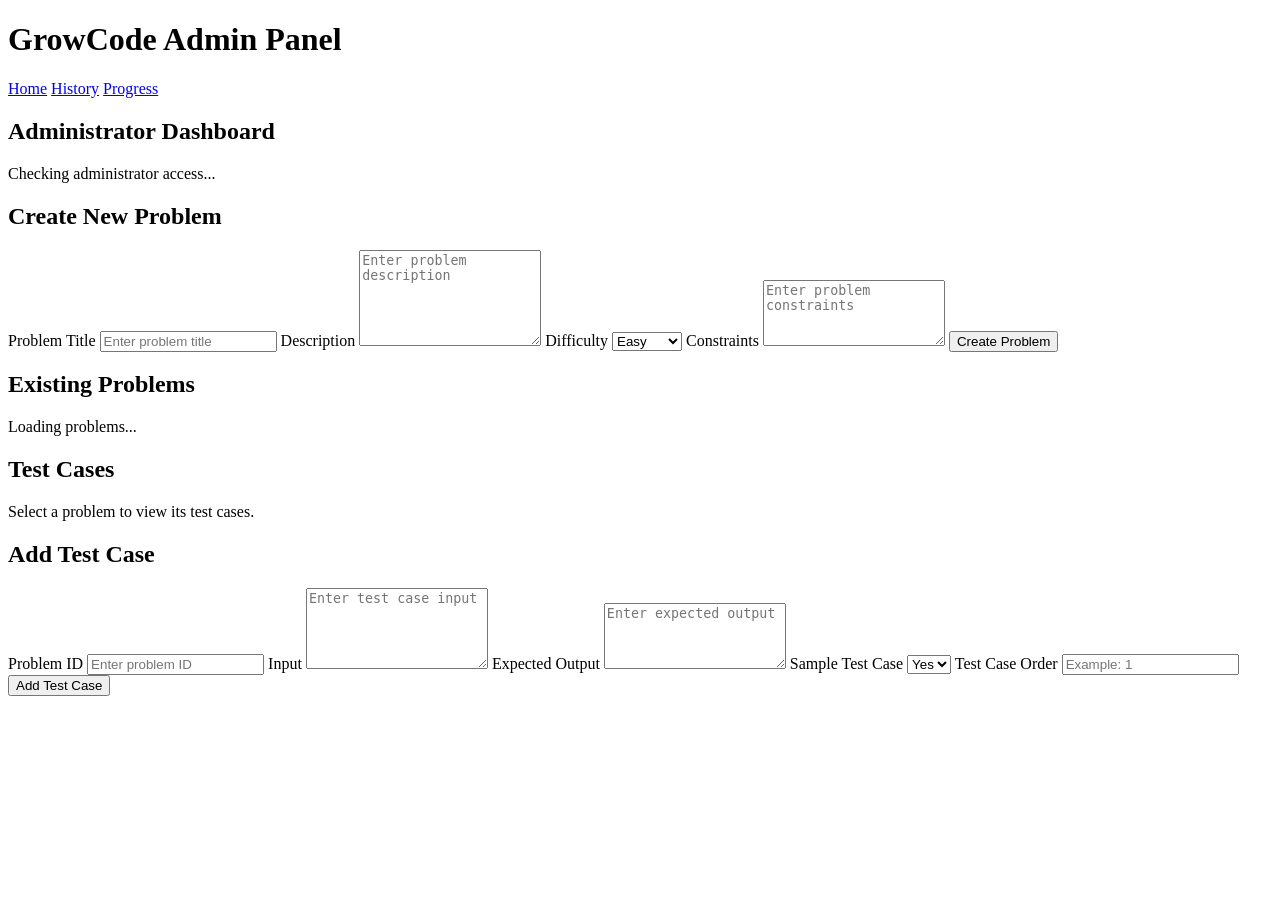
==== frontend/admin.html @ bb353219 "Add admin panel HTML structure" ====
<!DOCTYPE html>
<html lang="en">
<head>
    <meta charset="UTF-8">
    <meta name="viewport" content="width=device-width, initial-scale=1.0">

    <title>GrowCode Admin Panel</title>

    <link rel="stylesheet" href="css/style.css">
</head>

<body>

    <header>
        <h1>GrowCode Admin Panel</h1>

        <nav>
            <a href="/">Home</a>
            <a href="/history.html">History</a>
            <a href="/progress.html">Progress</a>
        </nav>
    </header>


    <main>

        <section id="admin-status">
            <h2>Administrator Dashboard</h2>
            <p id="admin-message">
                Checking administrator access...
            </p>
        </section>


        <section class="admin-section">

            <h2>Create New Problem</h2>

            <form id="problem-form">

                <label for="title">
                    Problem Title
                </label>

                <input
                    type="text"
                    id="title"
                    name="title"
                    placeholder="Enter problem title"
                    required
                >


                <label for="description">
                    Description
                </label>

                <textarea
                    id="description"
                    name="description"
                    placeholder="Enter problem description"
                    rows="6"
                    required
                ></textarea>


                <label for="difficulty">
                    Difficulty
                </label>

                <select
                    id="difficulty"
                    name="difficulty"
                    required
                >
                    <option value="EASY">Easy</option>
                    <option value="MEDIUM">Medium</option>
                    <option value="HARD">Hard</option>
                </select>


                <label for="constraints">
                    Constraints
                </label>

                <textarea
                    id="constraints"
                    name="constraints"
                    placeholder="Enter problem constraints"
                    rows="4"
                ></textarea>


                <button type="submit">
                    Create Problem
                </button>

            </form>

            <p id="problem-message"></p>

        </section>

        <section class="admin-section">

            <h2>Existing Problems</h2>
        
            <div id="problem-list">
                Loading problems...
            </div>
        
        </section>

        <section class="admin-section">

            <h2>Test Cases</h2>
        
            <div id="test-case-list">
                Select a problem to view its test cases.
            </div>
        
        </section>
        
        <section class="admin-section">

            <h2>Add Test Case</h2>

            <form id="test-case-form">

                <label for="problem-id">
                    Problem ID
                </label>

                <input
                    type="number"
                    id="problem-id"
                    name="problem_id"
                    placeholder="Enter problem ID"
                    min="1"
                    required
                >


                <label for="input">
                    Input
                </label>

                <textarea
                    id="input"
                    name="input"
                    placeholder="Enter test case input"
                    rows="5"
                ></textarea>


                <label for="expected-output">
                    Expected Output
                </label>

                <textarea
                    id="expected-output"
                    name="expected_output"
                    placeholder="Enter expected output"
                    rows="4"
                    required
                ></textarea>


                <label for="is-sample">
                    Sample Test Case
                </label>

                <select
                    id="is-sample"
                    name="is_sample"
                >
                    <option value="true">Yes</option>
                    <option value="false">No</option>
                </select>


                <label for="order-no">
                    Test Case Order
                </label>

                <input
                    type="number"
                    id="order-no"
                    name="order_no"
                    placeholder="Example: 1"
                    min="1"
                    required
                >


                <button type="submit">
                    Add Test Case
                </button>

            </form>

            <p id="test-case-message"></p>

        </section>

    </main>


    <script src="js/admin.js"></script>

</body>
</html>
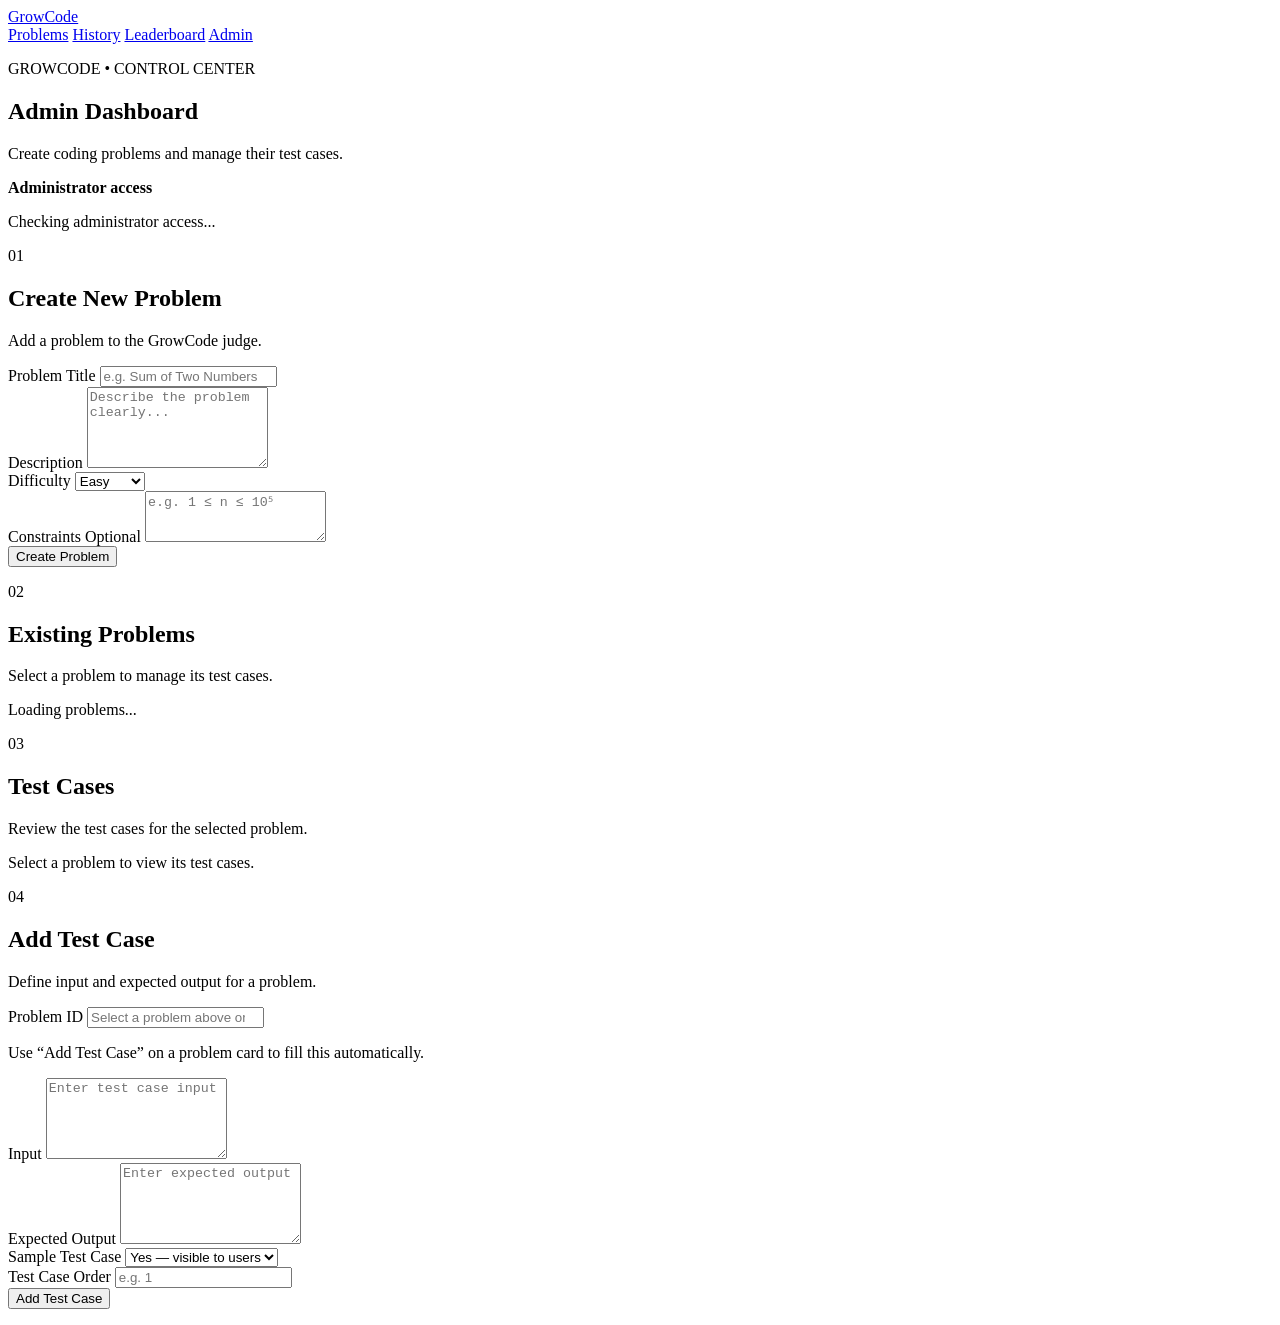
==== commit fcdec8cc: "changed the progress page to leaderboard page" ====
--- a/frontend/admin.html
+++ b/frontend/admin.html
@@ -3,210 +3,150 @@
 <head>
     <meta charset="UTF-8">
     <meta name="viewport" content="width=device-width, initial-scale=1.0">
-
     <title>GrowCode Admin Panel</title>
-
-    <link rel="stylesheet" href="css/style.css">
+    <link rel="stylesheet" href="/css/style.css">
 </head>
-
-<body>
-
-    <header>
-        <h1>GrowCode Admin Panel</h1>
-
-        <nav>
-            <a href="/">Home</a>
+<body class="admin-page">
+    <header class="navbar">
+        <a class="logo" href="/" aria-label="GrowCode home">GrowCode</a>
+        <nav aria-label="Main navigation">
+            <a href="/">Problems</a>
             <a href="/history.html">History</a>
-            <a href="/progress.html">Progress</a>
+            <a href="/leaderboard.html">Leaderboard</a>
+            <a href="/admin.html" aria-current="page">Admin</a>
         </nav>
     </header>
 
-
-    <main>
-
-        <section id="admin-status">
-            <h2>Administrator Dashboard</h2>
-            <p id="admin-message">
-                Checking administrator access...
-            </p>
+    <main class="container admin-container">
+        <section class="admin-hero">
+            <div>
+                <p class="admin-eyebrow">GROWCODE • CONTROL CENTER</p>
+                <h1>Admin Dashboard</h1>
+                <p class="admin-subtitle">Create coding problems and manage their test cases.</p>
+            </div>
+            <div id="admin-status" class="admin-status-card">
+                <span class="admin-status-dot" aria-hidden="true"></span>
+                <div>
+                    <strong>Administrator access</strong>
+                    <p id="admin-message" role="status" aria-live="polite">Checking administrator access...</p>
+                </div>
+            </div>
         </section>
 
+        <section class="admin-section admin-panel">
+            <div class="admin-section-heading">
+                <div>
+                    <span class="admin-step">01</span>
+                    <h2>Create New Problem</h2>
+                </div>
+                <p>Add a problem to the GrowCode judge.</p>
+            </div>
 
-        <section class="admin-section">
+            <form id="problem-form" class="admin-form">
+                <div class="admin-field admin-field-wide">
+                    <label for="title">Problem Title</label>
+                    <input type="text" id="title" name="title" placeholder="e.g. Sum of Two Numbers" required>
+                </div>
 
-            <h2>Create New Problem</h2>
+                <div class="admin-field admin-field-wide">
+                    <label for="description">Description</label>
+                    <textarea id="description" name="description" placeholder="Describe the problem clearly..." rows="5" required></textarea>
+                </div>
 
-            <form id="problem-form">
+                <div class="admin-field">
+                    <label for="difficulty">Difficulty</label>
+                    <select id="difficulty" name="difficulty" required>
+                        <option value="EASY">Easy</option>
+                        <option value="MEDIUM">Medium</option>
+                        <option value="HARD">Hard</option>
+                    </select>
+                </div>
 
-                <label for="title">
-                    Problem Title
-                </label>
+                <div class="admin-field admin-field-wide">
+                    <label for="constraints">Constraints <span class="optional-label">Optional</span></label>
+                    <textarea id="constraints" name="constraints" placeholder="e.g. 1 ≤ n ≤ 10⁵" rows="3"></textarea>
+                </div>
 
-                <input
-                    type="text"
-                    id="title"
-                    name="title"
-                    placeholder="Enter problem title"
-                    required
-                >
-
-
-                <label for="description">
-                    Description
-                </label>
-
-                <textarea
-                    id="description"
-                    name="description"
-                    placeholder="Enter problem description"
-                    rows="6"
-                    required
-                ></textarea>
-
-
-                <label for="difficulty">
-                    Difficulty
-                </label>
-
-                <select
-                    id="difficulty"
-                    name="difficulty"
-                    required
-                >
-                    <option value="EASY">Easy</option>
-                    <option value="MEDIUM">Medium</option>
-                    <option value="HARD">Hard</option>
-                </select>
-
-
-                <label for="constraints">
-                    Constraints
-                </label>
-
-                <textarea
-                    id="constraints"
-                    name="constraints"
-                    placeholder="Enter problem constraints"
-                    rows="4"
-                ></textarea>
-
-
-                <button type="submit">
-                    Create Problem
-                </button>
-
+                <div class="admin-form-actions admin-field-wide">
+                    <button type="submit" class="admin-button admin-button-primary">Create Problem</button>
+                    <p id="problem-message" class="admin-feedback" role="status" aria-live="polite"></p>
+                </div>
             </form>
-
-            <p id="problem-message"></p>
-
         </section>
 
-        <section class="admin-section">
-
-            <h2>Existing Problems</h2>
-        
-            <div id="problem-list">
-                Loading problems...
+        <section class="admin-section admin-panel">
+            <div class="admin-section-heading">
+                <div>
+                    <span class="admin-step">02</span>
+                    <h2>Existing Problems</h2>
+                </div>
+                <p>Select a problem to manage its test cases.</p>
             </div>
-        
+            <div id="problem-list" class="admin-problem-list" aria-live="polite">
+                <p class="admin-muted">Loading problems...</p>
+            </div>
         </section>
 
-        <section class="admin-section">
-
-            <h2>Test Cases</h2>
-        
-            <div id="test-case-list">
-                Select a problem to view its test cases.
+        <section class="admin-section admin-panel">
+            <div class="admin-section-heading">
+                <div>
+                    <span class="admin-step">03</span>
+                    <h2>Test Cases</h2>
+                </div>
+                <p>Review the test cases for the selected problem.</p>
             </div>
-        
-        </section>
-        
-        <section class="admin-section">
-
-            <h2>Add Test Case</h2>
-
-            <form id="test-case-form">
-
-                <label for="problem-id">
-                    Problem ID
-                </label>
-
-                <input
-                    type="number"
-                    id="problem-id"
-                    name="problem_id"
-                    placeholder="Enter problem ID"
-                    min="1"
-                    required
-                >
-
-
-                <label for="input">
-                    Input
-                </label>
-
-                <textarea
-                    id="input"
-                    name="input"
-                    placeholder="Enter test case input"
-                    rows="5"
-                ></textarea>
-
-
-                <label for="expected-output">
-                    Expected Output
-                </label>
-
-                <textarea
-                    id="expected-output"
-                    name="expected_output"
-                    placeholder="Enter expected output"
-                    rows="4"
-                    required
-                ></textarea>
-
-
-                <label for="is-sample">
-                    Sample Test Case
-                </label>
-
-                <select
-                    id="is-sample"
-                    name="is_sample"
-                >
-                    <option value="true">Yes</option>
-                    <option value="false">No</option>
-                </select>
-
-
-                <label for="order-no">
-                    Test Case Order
-                </label>
-
-                <input
-                    type="number"
-                    id="order-no"
-                    name="order_no"
-                    placeholder="Example: 1"
-                    min="1"
-                    required
-                >
-
-
-                <button type="submit">
-                    Add Test Case
-                </button>
-
-            </form>
-
-            <p id="test-case-message"></p>
-
+            <div id="test-case-list" class="admin-test-case-list" aria-live="polite">
+                <p class="admin-muted">Select a problem to view its test cases.</p>
+            </div>
         </section>
 
+        <section class="admin-section admin-panel">
+            <div class="admin-section-heading">
+                <div>
+                    <span class="admin-step">04</span>
+                    <h2>Add Test Case</h2>
+                </div>
+                <p>Define input and expected output for a problem.</p>
+            </div>
+
+            <form id="test-case-form" class="admin-form">
+                <div class="admin-field admin-field-wide">
+                    <label for="problem-id">Problem ID</label>
+                    <input type="number" id="problem-id" name="problem_id" placeholder="Select a problem above or enter its ID" min="1" required>
+                    <p class="admin-field-help">Use “Add Test Case” on a problem card to fill this automatically.</p>
+                </div>
+
+                <div class="admin-field">
+                    <label for="input">Input</label>
+                    <textarea id="input" name="input" placeholder="Enter test case input" rows="5"></textarea>
+                </div>
+
+                <div class="admin-field">
+                    <label for="expected-output">Expected Output</label>
+                    <textarea id="expected-output" name="expected_output" placeholder="Enter expected output" rows="5" required></textarea>
+                </div>
+
+                <div class="admin-field">
+                    <label for="is-sample">Sample Test Case</label>
+                    <select id="is-sample" name="is_sample">
+                        <option value="true">Yes — visible to users</option>
+                        <option value="false">No — hidden test</option>
+                    </select>
+                </div>
+
+                <div class="admin-field">
+                    <label for="order-no">Test Case Order</label>
+                    <input type="number" id="order-no" name="order_no" placeholder="e.g. 1" min="1" required>
+                </div>
+
+                <div class="admin-form-actions admin-field-wide">
+                    <button type="submit" class="admin-button admin-button-primary">Add Test Case</button>
+                    <p id="test-case-message" class="admin-feedback" role="status" aria-live="polite"></p>
+                </div>
+            </form>
+        </section>
     </main>
 
-
-    <script src="js/admin.js"></script>
-
+    <script src="/js/admin.js"></script>
 </body>
 </html>
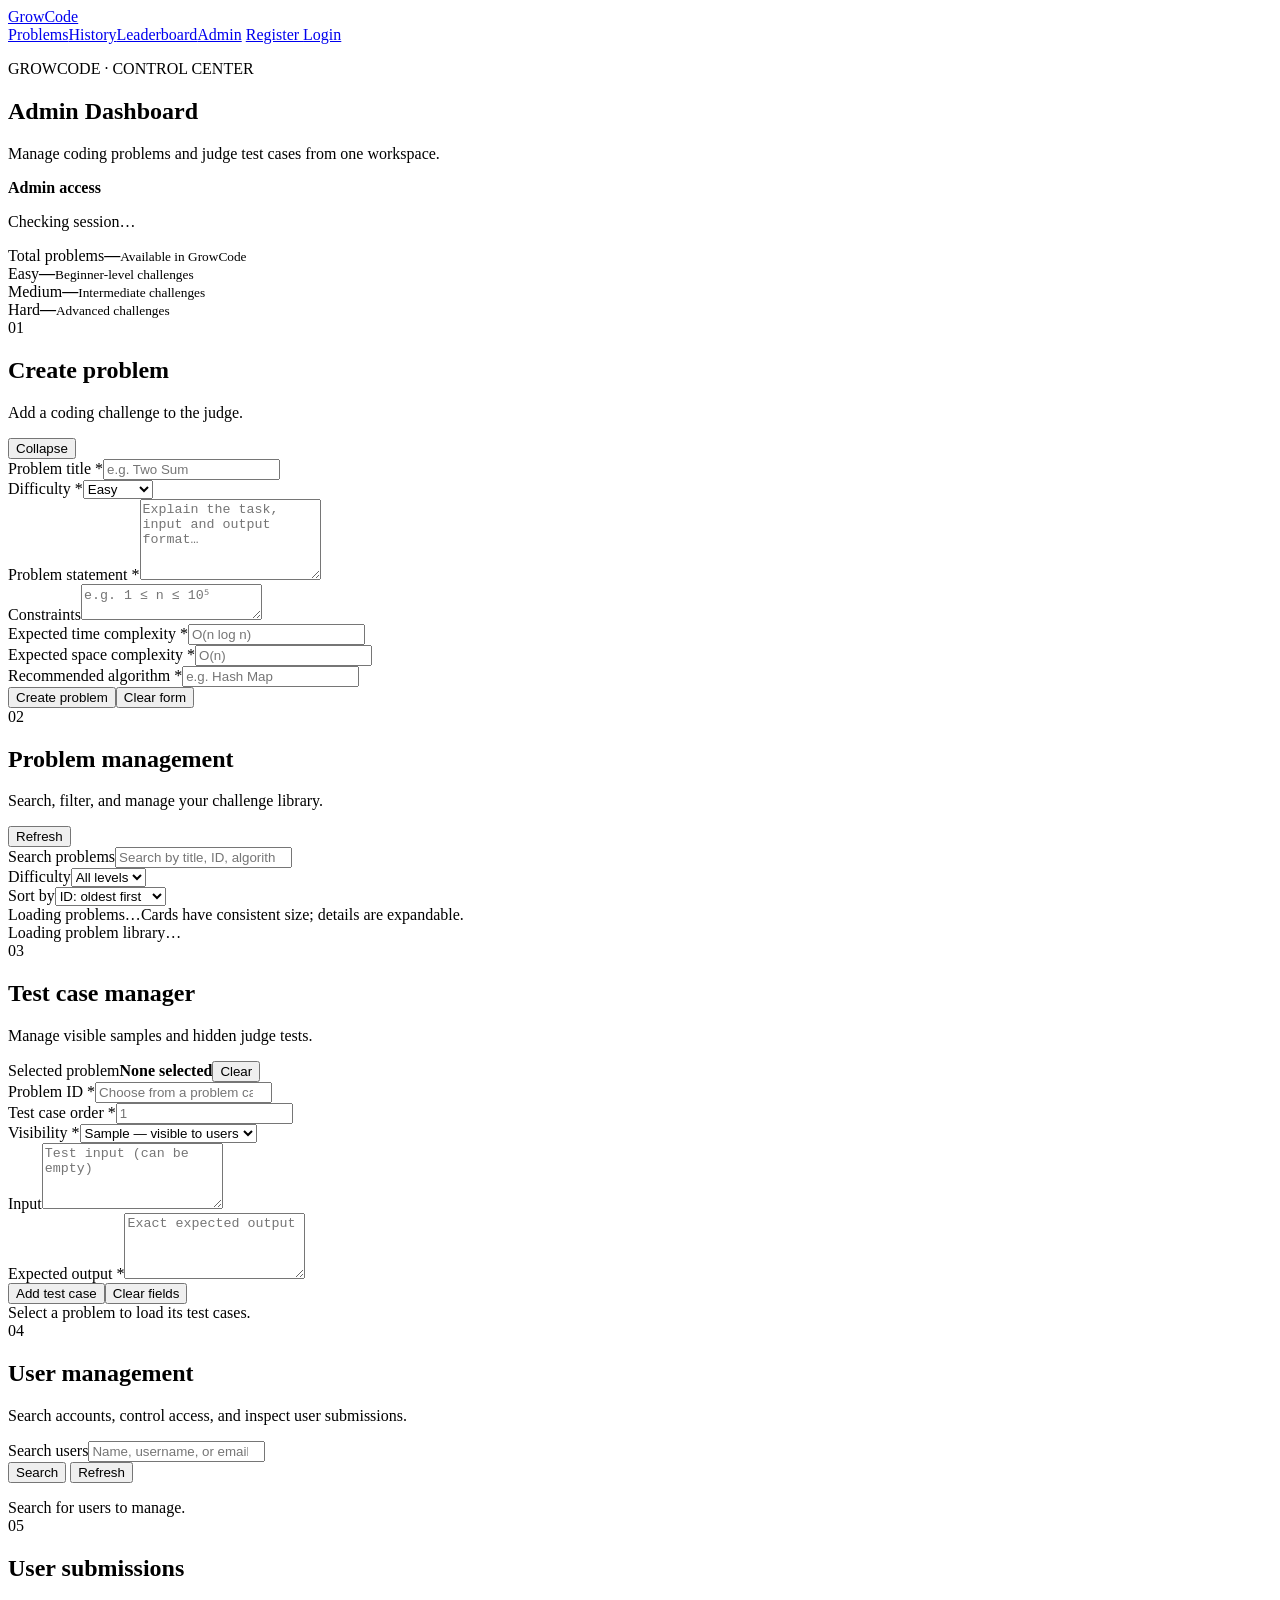
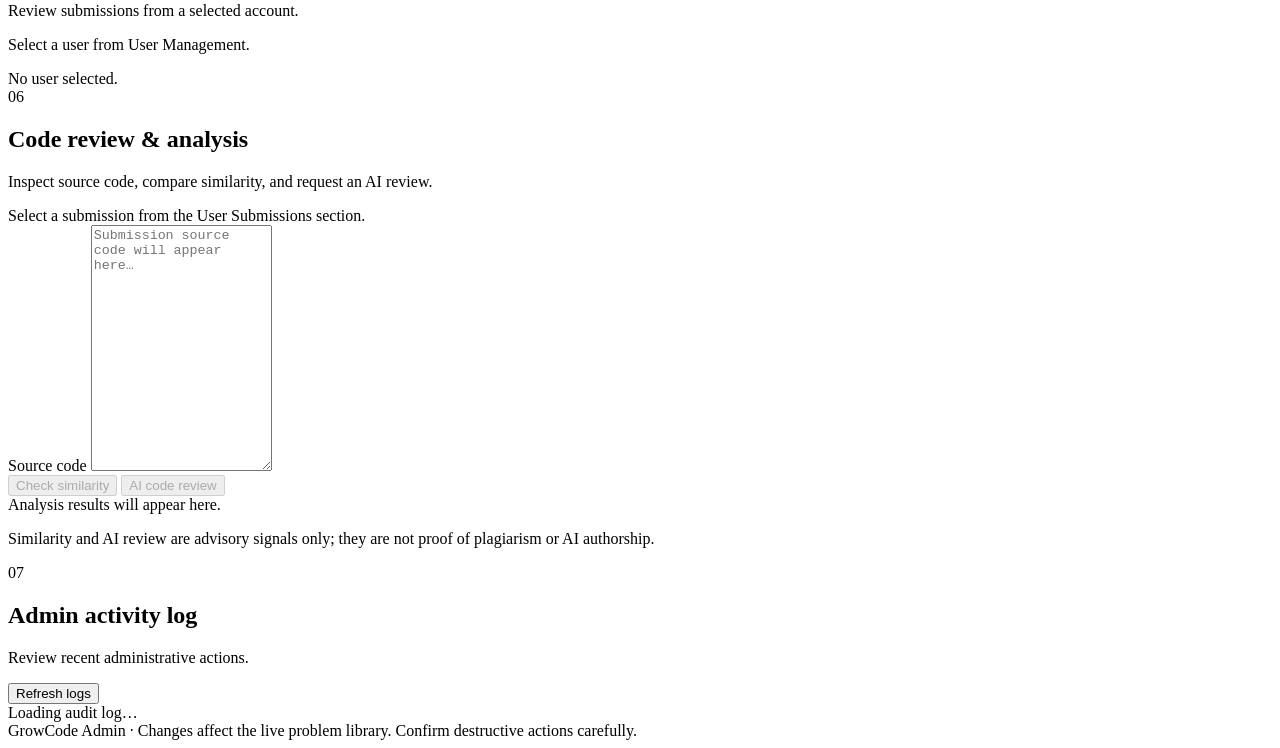
==== commit c05c6a4d: "implemented similarity b/w diff codes" ====
--- a/frontend/admin.html
+++ b/frontend/admin.html
@@ -1,152 +1,124 @@
-<!DOCTYPE html>
+<!doctype html>
 <html lang="en">
 <head>
-    <meta charset="UTF-8">
-    <meta name="viewport" content="width=device-width, initial-scale=1.0">
-    <title>GrowCode Admin Panel</title>
-    <link rel="stylesheet" href="/css/style.css">
+  <meta charset="utf-8">
+  <meta name="viewport" content="width=device-width, initial-scale=1">
+  <title>GrowCode Admin · Control Center</title>
+  <link rel="stylesheet" href="/css/style.css">
+  <link rel="stylesheet" href="/css/admin.css">
 </head>
 <body class="admin-page">
-    <header class="navbar">
-        <a class="logo" href="/" aria-label="GrowCode home">GrowCode</a>
-        <nav aria-label="Main navigation">
-            <a href="/">Problems</a>
-            <a href="/history.html">History</a>
-            <a href="/leaderboard.html">Leaderboard</a>
-            <a href="/admin.html" aria-current="page">Admin</a>
-        </nav>
-    </header>
+  <header class="navbar admin-navbar">
+    <a class="logo" href="/" aria-label="GrowCode home">GrowCode</a>
+    <nav aria-label="Main navigation">
+      <a href="/">Problems</a><a href="/history.html">History</a><a href="/leaderboard.html">Leaderboard</a><a href="/admin.html" aria-current="page">Admin</a>
+      <a href="/register.html" id="register-link">
+          Register
+      </a>
 
-    <main class="container admin-container">
-        <section class="admin-hero">
-            <div>
-                <p class="admin-eyebrow">GROWCODE • CONTROL CENTER</p>
-                <h1>Admin Dashboard</h1>
-                <p class="admin-subtitle">Create coding problems and manage their test cases.</p>
-            </div>
-            <div id="admin-status" class="admin-status-card">
-                <span class="admin-status-dot" aria-hidden="true"></span>
-                <div>
-                    <strong>Administrator access</strong>
-                    <p id="admin-message" role="status" aria-live="polite">Checking administrator access...</p>
-                </div>
-            </div>
-        </section>
+      <a href="/login.html" id="auth-link">
+          Login
+      </a>
+    </nav>
+  </header>
 
-        <section class="admin-section admin-panel">
-            <div class="admin-section-heading">
-                <div>
-                    <span class="admin-step">01</span>
-                    <h2>Create New Problem</h2>
-                </div>
-                <p>Add a problem to the GrowCode judge.</p>
-            </div>
+  <main class="admin-shell">
+    <section class="admin-hero">
+      <div>
+        <p class="admin-eyebrow">GROWCODE · CONTROL CENTER</p>
+        <h1>Admin Dashboard</h1>
+        <p class="admin-subtitle">Manage coding problems and judge test cases from one workspace.</p>
+      </div>
+      <div class="admin-access" id="admin-status" aria-live="polite">
+        <span class="access-dot"></span><div><strong>Admin access</strong><p id="admin-message">Checking session…</p></div>
+      </div>
+    </section>
 
-            <form id="problem-form" class="admin-form">
-                <div class="admin-field admin-field-wide">
-                    <label for="title">Problem Title</label>
-                    <input type="text" id="title" name="title" placeholder="e.g. Sum of Two Numbers" required>
-                </div>
+    <section class="admin-stats" aria-label="Dashboard statistics">
+      <article class="stat-card"><span class="stat-label">Total problems</span><strong id="stat-problems">—</strong><small>Available in GrowCode</small></article>
+      <article class="stat-card"><span class="stat-label">Easy</span><strong id="stat-easy">—</strong><small>Beginner-level challenges</small></article>
+      <article class="stat-card"><span class="stat-label">Medium</span><strong id="stat-medium">—</strong><small>Intermediate challenges</small></article>
+      <article class="stat-card"><span class="stat-label">Hard</span><strong id="stat-hard">—</strong><small>Advanced challenges</small></article>
+    </section>
 
-                <div class="admin-field admin-field-wide">
-                    <label for="description">Description</label>
-                    <textarea id="description" name="description" placeholder="Describe the problem clearly..." rows="5" required></textarea>
-                </div>
+    <section class="admin-panel" id="create-problem-panel">
+      <div class="panel-heading"><div><span class="section-number">01</span><div><h2>Create problem</h2><p>Add a coding challenge to the judge.</p></div></div><button class="text-button" type="button" data-toggle="problem-form">Collapse</button></div>
+      <form id="problem-form" class="admin-form">
+        <div class="field"><label for="title">Problem title *</label><input id="title" name="title" maxlength="200" placeholder="e.g. Two Sum" required></div>
+        <div class="field"><label for="difficulty">Difficulty *</label><select id="difficulty" name="difficulty"><option value="EASY">Easy</option><option value="MEDIUM">Medium</option><option value="HARD">Hard</option></select></div>
+        <div class="field field-wide"><label for="description">Problem statement *</label><textarea id="description" name="description" rows="5" placeholder="Explain the task, input and output format…" required></textarea></div>
+        <div class="field field-wide"><label for="constraints">Constraints</label><textarea id="constraints" name="constraints" rows="2" placeholder="e.g. 1 ≤ n ≤ 10⁵"></textarea></div>
+        <div class="field"><label for="expected-time-complexity">Expected time complexity *</label><input id="expected-time-complexity" name="expected_time_complexity" placeholder="O(n log n)" required></div>
+        <div class="field"><label for="expected-space-complexity">Expected space complexity *</label><input id="expected-space-complexity" name="expected_space_complexity" placeholder="O(n)" required></div>
+        <div class="field field-wide"><label for="recommended-algorithm">Recommended algorithm *</label><input id="recommended-algorithm" name="recommended_algorithm" placeholder="e.g. Hash Map" required></div>
+        <div class="form-actions field-wide"><button class="btn btn-primary" type="submit">Create problem</button><button class="btn btn-secondary" type="reset">Clear form</button><span id="problem-message" class="feedback" role="status"></span></div>
+      </form>
+    </section>
 
-                <div class="admin-field">
-                    <label for="difficulty">Difficulty</label>
-                    <select id="difficulty" name="difficulty" required>
-                        <option value="EASY">Easy</option>
-                        <option value="MEDIUM">Medium</option>
-                        <option value="HARD">Hard</option>
-                    </select>
-                </div>
+    <section class="admin-panel" id="problem-management-panel">
+      <div class="panel-heading"><div><span class="section-number">02</span><div><h2>Problem management</h2><p>Search, filter, and manage your challenge library.</p></div></div><button id="refresh-problems" class="btn btn-secondary" type="button">Refresh</button></div>
+      <div class="problem-toolbar">
+        <div class="field search-field"><label for="problem-search">Search problems</label><input id="problem-search" type="search" placeholder="Search by title, ID, algorithm…"></div>
+        <div class="field"><label for="difficulty-filter">Difficulty</label><select id="difficulty-filter"><option value="ALL">All levels</option><option value="EASY">Easy</option><option value="MEDIUM">Medium</option><option value="HARD">Hard</option></select></div>
+        <div class="field"><label for="sort-problems">Sort by</label><select id="sort-problems"><option value="id-asc">ID: oldest first</option><option value="id-desc">ID: newest first</option><option value="title">Title A–Z</option></select></div>
+      </div>
+      <div class="list-meta"><span id="problem-count">Loading problems…</span><span>Cards have consistent size; details are expandable.</span></div>
+      <div id="problem-list" class="problem-grid" aria-live="polite"><div class="empty-state">Loading problem library…</div></div>
+    </section>
 
-                <div class="admin-field admin-field-wide">
-                    <label for="constraints">Constraints <span class="optional-label">Optional</span></label>
-                    <textarea id="constraints" name="constraints" placeholder="e.g. 1 ≤ n ≤ 10⁵" rows="3"></textarea>
-                </div>
+    <section class="admin-panel" id="test-case-panel">
+      <div class="panel-heading"><div><span class="section-number">03</span><div><h2>Test case manager</h2><p>Manage visible samples and hidden judge tests.</p></div></div></div>
+      <div class="selected-problem-banner"><span>Selected problem</span><strong id="selected-problem-label">None selected</strong><button type="button" id="clear-selected-problem" class="text-button">Clear</button></div>
+      <form id="test-case-form" class="admin-form">
+        <div class="field"><label for="problem-id">Problem ID *</label><input id="problem-id" name="problem_id" type="number" min="1" placeholder="Choose from a problem card" required></div>
+        <div class="field"><label for="order-no">Test case order *</label><input id="order-no" name="order_no" type="number" min="1" placeholder="1" required></div>
+        <div class="field"><label for="is-sample">Visibility *</label><select id="is-sample" name="is_sample"><option value="true">Sample — visible to users</option><option value="false">Hidden — judge only</option></select></div>
+        <div class="field field-wide"><label for="input">Input</label><textarea id="input" name="input" rows="4" placeholder="Test input (can be empty)"></textarea></div>
+        <div class="field field-wide"><label for="expected-output">Expected output *</label><textarea id="expected-output" name="expected_output" rows="4" placeholder="Exact expected output" required></textarea></div>
+        <div class="form-actions field-wide"><button class="btn btn-primary" type="submit">Add test case</button><button class="btn btn-secondary" type="reset">Clear fields</button><span id="test-case-message" class="feedback" role="status"></span></div>
+      </form>
+      <div id="test-case-list" class="test-case-list"><div class="empty-state">Select a problem to load its test cases.</div></div>
+    </section>
 
-                <div class="admin-form-actions admin-field-wide">
-                    <button type="submit" class="admin-button admin-button-primary">Create Problem</button>
-                    <p id="problem-message" class="admin-feedback" role="status" aria-live="polite"></p>
-                </div>
-            </form>
-        </section>
+    <section class="admin-panel" id="user-management-panel">
+      <div class="panel-heading"><div><span class="section-number">04</span><div><h2>User management</h2><p>Search accounts, control access, and inspect user submissions.</p></div></div></div>
+      <div class="admin-toolbar">
+        <div class="field search-field"><label for="admin-user-search">Search users</label><input id="admin-user-search" type="search" placeholder="Name, username, or email"></div>
+        <button id="admin-user-search-btn" class="btn btn-primary" type="button">Search</button>
+        <button id="admin-user-refresh-btn" class="btn btn-secondary" type="button">Refresh</button>
+      </div>
+      <p id="admin-user-message" class="feedback" role="status"></p>
+      <div id="admin-users-list" class="admin-table-wrap"><div class="empty-state">Search for users to manage.</div></div>
+    </section>
 
-        <section class="admin-section admin-panel">
-            <div class="admin-section-heading">
-                <div>
-                    <span class="admin-step">02</span>
-                    <h2>Existing Problems</h2>
-                </div>
-                <p>Select a problem to manage its test cases.</p>
-            </div>
-            <div id="problem-list" class="admin-problem-list" aria-live="polite">
-                <p class="admin-muted">Loading problems...</p>
-            </div>
-        </section>
+    <section class="admin-panel" id="user-submissions-panel">
+      <div class="panel-heading"><div><span class="section-number">05</span><div><h2>User submissions</h2><p>Review submissions from a selected account.</p></div></div></div>
+      <p id="admin-submissions-user-label" class="muted">Select a user from User Management.</p>
+      <div id="admin-submissions-list" class="admin-table-wrap"><div class="empty-state">No user selected.</div></div>
+    </section>
 
-        <section class="admin-section admin-panel">
-            <div class="admin-section-heading">
-                <div>
-                    <span class="admin-step">03</span>
-                    <h2>Test Cases</h2>
-                </div>
-                <p>Review the test cases for the selected problem.</p>
-            </div>
-            <div id="test-case-list" class="admin-test-case-list" aria-live="polite">
-                <p class="admin-muted">Select a problem to view its test cases.</p>
-            </div>
-        </section>
+    <section class="admin-panel" id="code-review-panel">
+      <div class="panel-heading"><div><span class="section-number">06</span><div><h2>Code review & analysis</h2><p>Inspect source code, compare similarity, and request an AI review.</p></div></div></div>
+      <div id="admin-source-info" class="selected-problem-banner">Select a submission from the User Submissions section.</div>
+      <label class="admin-label" for="admin-source-code">Source code</label>
+      <textarea id="admin-source-code" class="admin-code" rows="16" readonly placeholder="Submission source code will appear here…"></textarea>
+      <div class="form-actions">
+        <button id="admin-similarity-btn" class="btn btn-primary" type="button" disabled>Check similarity</button>
+        <button id="admin-ai-review-btn" class="btn btn-secondary" type="button" disabled>AI code review</button>
+      </div>
+      <div id="admin-analysis-result" class="analysis-result" aria-live="polite">Analysis results will appear here.</div>
+      <p class="admin-disclaimer">Similarity and AI review are advisory signals only; they are not proof of plagiarism or AI authorship.</p>
+    </section>
 
-        <section class="admin-section admin-panel">
-            <div class="admin-section-heading">
-                <div>
-                    <span class="admin-step">04</span>
-                    <h2>Add Test Case</h2>
-                </div>
-                <p>Define input and expected output for a problem.</p>
-            </div>
+    <section class="admin-panel" id="audit-panel">
+      <div class="panel-heading"><div><span class="section-number">07</span><div><h2>Admin activity log</h2><p>Review recent administrative actions.</p></div></div><button id="admin-audit-refresh" class="btn btn-secondary" type="button">Refresh logs</button></div>
+      <div id="admin-audit-list" class="admin-table-wrap"><div class="empty-state">Loading audit log…</div></div>
+    </section>
 
-            <form id="test-case-form" class="admin-form">
-                <div class="admin-field admin-field-wide">
-                    <label for="problem-id">Problem ID</label>
-                    <input type="number" id="problem-id" name="problem_id" placeholder="Select a problem above or enter its ID" min="1" required>
-                    <p class="admin-field-help">Use “Add Test Case” on a problem card to fill this automatically.</p>
-                </div>
-
-                <div class="admin-field">
-                    <label for="input">Input</label>
-                    <textarea id="input" name="input" placeholder="Enter test case input" rows="5"></textarea>
-                </div>
-
-                <div class="admin-field">
-                    <label for="expected-output">Expected Output</label>
-                    <textarea id="expected-output" name="expected_output" placeholder="Enter expected output" rows="5" required></textarea>
-                </div>
-
-                <div class="admin-field">
-                    <label for="is-sample">Sample Test Case</label>
-                    <select id="is-sample" name="is_sample">
-                        <option value="true">Yes — visible to users</option>
-                        <option value="false">No — hidden test</option>
-                    </select>
-                </div>
-
-                <div class="admin-field">
-                    <label for="order-no">Test Case Order</label>
-                    <input type="number" id="order-no" name="order_no" placeholder="e.g. 1" min="1" required>
-                </div>
-
-                <div class="admin-form-actions admin-field-wide">
-                    <button type="submit" class="admin-button admin-button-primary">Add Test Case</button>
-                    <p id="test-case-message" class="admin-feedback" role="status" aria-live="polite"></p>
-                </div>
-            </form>
-        </section>
-    </main>
-
-    <script src="/js/admin.js"></script>
+    <footer class="admin-footer">GrowCode Admin · Changes affect the live problem library. Confirm destructive actions carefully.</footer>
+  </main>
+  <div id="toast-region" class="toast-region" role="status" aria-live="polite"></div>
+  <script src="/js/admin.js" defer></script>
+  <script src="/js/auth.js" defer></script>
 </body>
 </html>
